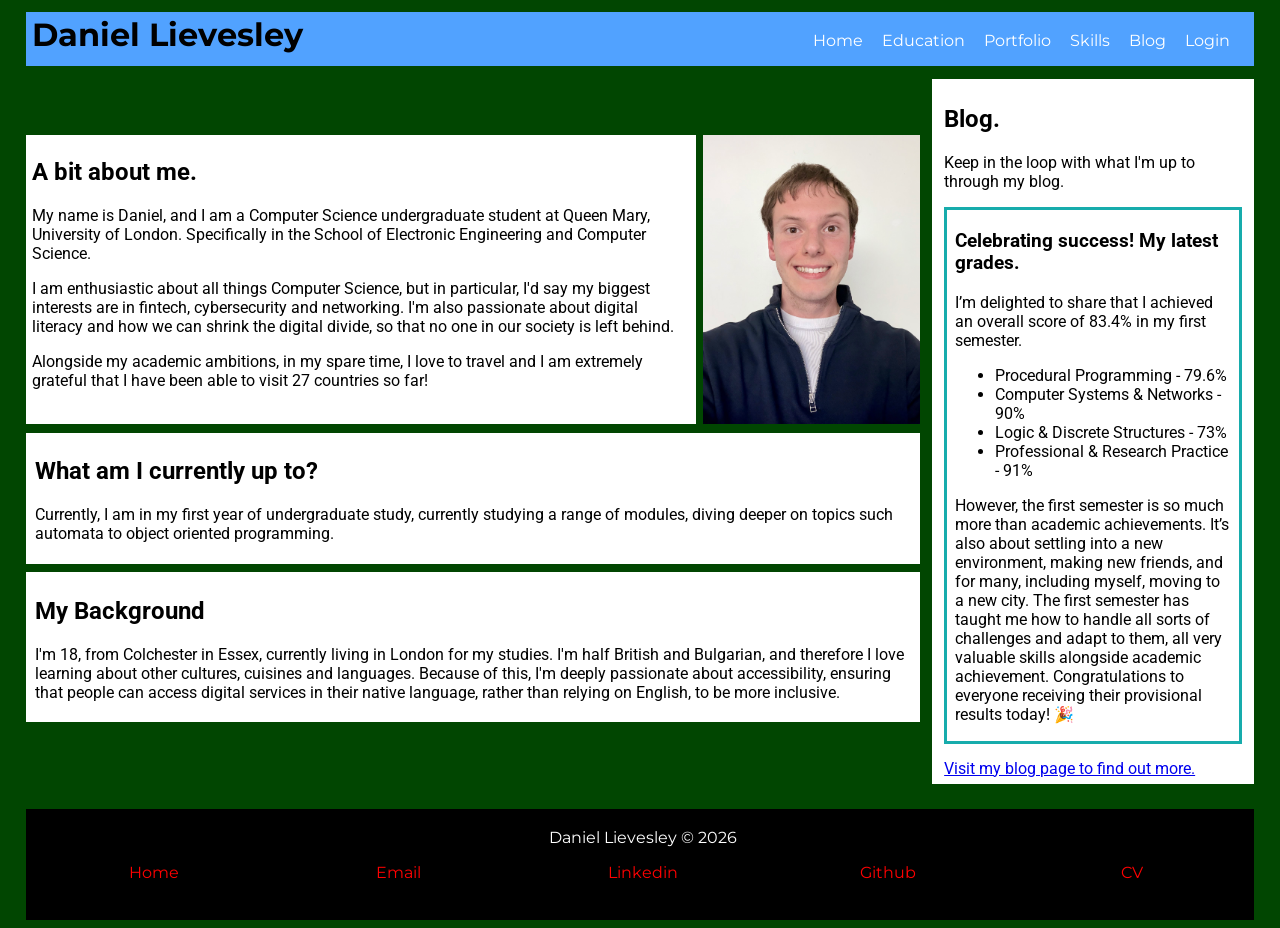
==== index.html @ 9e3c6609 "adding in CV alongside changes to nav bar and CSS styling to make it appear in footer grid" ====
<!DOCTYPE html>
<html>

<head>
  <meta charset="utf-8">
  <meta name="viewport" content="width=device-width">
  <title>Daniel Lievesley</title>
  <link rel="preconnect" href="https://fonts.googleapis.com">
  <link rel="preconnect" href="https://fonts.gstatic.com" crossorigin>
  <link href="https://fonts.googleapis.com/css2?family=Google+Sans:ital,opsz,wght@0,17..18,400..700;1,17..18,400..700&family=Montserrat:ital,wght@0,100..900;1,100..900&family=Roboto+Flex:opsz,wght,XOPQ,XTRA,YOPQ,YTDE,YTFI,YTLC,YTUC@8..144,100..1000,96,468,79,-203,738,514,712&family=Roboto:ital,wght@0,100..900;1,100..900&display=swap" rel="stylesheet">
  <link href="style.css" rel="stylesheet" type="text/css" />
  <link rel="icon" type="image/x-icon" href="/images/favicon.png">
</head>

<div class="containerstyle">
<body>
    <header> 
      <h1 id="name"> Daniel Lievesley </h1>
      <nav id="navbar">
        <ul>
          <li> <a href="index.html">Home </a> </li>
          <li> <a href="education.html">Education </a></li>
          <li> <a href="portfolio.html">Portfolio </a> </li>
          <li> <a href="skills.html">Skills </a> </li>
          <li> <a href="blogpage.html"> Blog </a> </li>
          <li> <a href="login.html"> Login </a> </li>
        </ul>
      </nav>
      </header>

  <div id="maincontent">
    <aside id="generalinfo">
        <section id="aboutme">
        <h2> A bit about me. </h2>
          <p> My name is Daniel, and I am a Computer Science undergraduate student at Queen Mary, University of London. Specifically in the School of Electronic Engineering and Computer Science. </p>
          <p> I am enthusiastic about all things Computer Science, but in particular, I'd say my biggest interests are in fintech, cybersecurity and networking. I'm also passionate about digital literacy and how we can shrink the digital divide, so that no one in our society is left behind. </p>
          <p> Alongside my academic ambitions, in my spare time, I love to travel and I am extremely grateful that I have been able to visit 27 countries so far! </p>
        </section>
        <img id="profile" src="images/Profile.jpg" alt="Self profile picture of Daniel" >
        <section id="upto">
          <h2> What am I currently up to? </h2>
          <p> Currently, I am in my first year of undergraduate study, currently studying a range of modules, diving deeper on topics such automata to object oriented programming. </p>
        </section>
        <section id="mybackground">
          <h2> My Background </h2>
          <p> I'm 18, from Colchester in Essex, currently living in London for my studies. I'm half British and Bulgarian, and therefore I love learning about other cultures, cuisines and languages. Because of this, I'm deeply passionate about accessibility, ensuring that people can access digital services in their native language, rather than relying on English, to be more inclusive. </p>
        </section>
    </aside>
    <div id="blogarea">
      <h2> Blog. </h2>
      <p> Keep in the loop with what I'm up to through my blog. </p>
      <article id="featurearticle">
        <h3> Celebrating success! My latest grades. </h3>
        <p> I’m delighted to share that I achieved an overall score of 83.4% in my first semester.
          <ul>
          <li> Procedural Programming - 79.6% </li>
          <li> Computer Systems & Networks - 90% </li>
          <li> Logic & Discrete Structures - 73% </li>
          <li> Professional & Research Practice - 91% </li>
          </ul>
          
          However, the first semester is so much more than academic achievements. It’s also about settling into a new environment, making new friends, and for many, including myself, moving to a new city. The first semester has taught me how to handle all sorts of challenges and adapt to them, all very valuable skills alongside academic achievement. 
          
          Congratulations to everyone receiving their provisional results today! 🎉 </p>
      </article>
      <a id="readmore" href="blogpage.html"> Visit my blog page to find out more. </a>
    </div>
  </div>
  <footer>
    <p id="nameftr">Daniel Lievesley © 2026</p>
    <a id="homelink" href="index.html"> Home </a>
    <a id="emaillink" href="mailto:danieljlievesley@gmail.com"> Email </a>
    <a id = "linkedinlink" href="https://www.linkedin.com/in/daniel-lievesley/"> Linkedin</a>
    <a id = "githublink" href="https://www.github.com/daniellievesley"> Github</a>
    <a id = "cvlink" href="files/CV-DanielLievesley.pdf"> CV</a>
  </footer>
</body>

</div>
</html>
---- style.css ----
/* basic styling including all page background, and margins (body) and footer styling, along with header */
body {
  background-color: rgb(1, 70, 1);
  margin-left: 2%;
  margin-right: 2%;
}

footer{
  background-color: black;
  color: white;
  font-family: 'Montserrat';
  padding-left: 0.5%;
  padding-bottom: 0.5%;
  padding-top: 0.25%;
  flex: 1;
  margin-top: 1%;
  display: grid;
  grid-template-columns: 1fr 1fr 1fr 1fr 1fr;
  grid-template-rows: 1fr 1fr;
  grid-template-areas: "name name name name name"
  "home email linkedin github cv";
}

footer p a:visited{
  text-decoration: none;
  
}
footer a {
  color: red;
}

footer p{
  grid-area: name;
}

#homelink {
  grid-area: home;
}

#emaillink {
  grid-area: email;
}

#linkedinlink {
  grid-area: linkedin;
} 

#cvlink {
  grid-area: cv;
}

#githublink {
  grid-area: github;
}

#nameftr{
  grid-area: name;
  text-align: center;
}


header{
  padding-top: 0.3%;
  background-color: rgb(81, 162, 255);
  color: black;
  font-family: 'Montserrat', Arial;
  margin-top: 0.3%;
  display: flex;
  flex: 1;
}

header h1, h5{
  margin-bottom: 0.5%;
  margin-top: 0%;
  padding-top: 0%;
  padding-left: 0.5%;
  padding-right: 1.5%;
  flex: 1
}

header a:link{
  color: white;
}

header a:visited{
  color: white;
}
/* navigation bar styling and declaration of place in flex*/

#navbar {
  flex: 2;
  font-family: 'Montserrat', Arial;
  flex: 2;
  text-align: right;
  padding-right: 2%;
}

nav ul li{
  display: inline-block;
  padding-left: 2%;
  list-style-type: none;
}

nav ul li a:link, footer a:link {
  text-decoration: none;
  text-align: center;
}

/* main content styling such as for 'tile like' design and appropriate padding */
/* home page styling which includes the aside and blog area (placed in flexbox) within grid */
#maincontent section, #maincontent #blogarea{
  background-color: white;
  color: black;
  font-family: 'Roboto', Arial;
  padding-top: 0.5%;
  padding-left: 1%;
  padding-right: 1%;
  padding-bottom: 0.5%;
  margin-top: 1%;
  margin-bottom: 0%;
}

#maincontent{
  display: flex;
  gap: 1%;
  margin-bottom: 1%;
  align-items: center;
  flex: 3;
}

#generalinfo{
  flex: 3;
}

#blogarea{
  flex:1;
}

img {
  width: 97%;
  height: auto;
}

#generalinfo{
  display: grid;
  grid-template-columns: 3fr 1fr;
  grid-template-rows: auto;
  grid-template-areas: "aboutme photo"
  "upto upto"
  "mybackground mybackground";
}

#aboutme{
  grid-area: aboutme;
}

#upto{
  grid-area: upto;
}

#mybackground{
  grid-area: mybackground;
}

#profile {
  grid-area: photo;
  justify-self: end;
  margin-top: 3%;
}

/* article styling which distinguises blog from any other info, including unique colour, and blog mini feature on home page */
article{
  background-color: rgb(23, 172, 172);
  color: white;
  font-family: 'Roboto', Arial;
  padding-top: 0.5%;
  padding-left: 1%;
  padding-right: 1%;
  padding-bottom: 0.5%;
  margin-top: 2%;
}

#blogarea article {
  border: solid rgb(23, 172, 172);
  background-color: white;
  color: black;
  font-family: 'Roboto', Arial;
  padding-top: 0.5%;
  padding-left: 2.5%;
  padding-right: 2.5%;
  padding-bottom: 0.5%;
  margin-top: 1%;
  margin-bottom: 5%;
}

article h2{
  font-family: 'Montserrat';
}

#blogcontainer{
  margin-top: 0.25%;
  display: grid;
  grid-template-columns: 1fr 1fr 1fr;
  grid-template-rows: 3fr 0.2fr;
  grid-template-areas: "blog1 blog2 blog3"
  "linktopost linktopost linktopost";
}

#blog1 {
  grid-area: blog1;
}

#blog2 {
  grid-area: blog2;
}

#blog3 {
  grid-area: blog3;
}

#linktopost {
  grid-area: linktopost;
  margin-top: 0.5%;
}

.datesub{
  font-size: 80%;
  font-family: 'Montserrat'
}

/* sub page/ specific info pages styling including title and section alongside grid assignment */

.titleofpage {
  font-family: 'Montserrat', Arial;
  background-color: rgb(90, 255, 156);
  color: black;
  margin-top: 1%;
  padding-top: 0.2%;
  padding-bottom: 0.5%;
  padding-left: 0.5%;
}

section{
  background-color: white;
  color: black;
  font-family: 'Roboto', Arial;
  padding:1%;
  margin-top: 1%;
}

#skillscontainer{
  display: grid;
  grid-template-columns: 1fr 1fr 1fr 1fr;
  grid-template-rows: 0.5fr 3fr;
  grid-template-areas: "title title title title"
  "skill1 skill2 skill3 skill4"
}

#skill1{
  grid-area: skill1;
}

#skill2{
  grid-area: skill2;
}

#skill3{
  grid-area: skill3;
}

#skill4{
  grid-area: skill4;
}

#myskills{
  grid-area:title;
}

#skill1, #skill2, #skill3, #skill4{
  background-color: rgb(166, 213, 150);
  margin-right: 2%;
  padding-left: 2%;
}

#name{
  flex: 1;
}

/* education alignment styling using grid to allow for 2d design */
#previouseducation {
  display: grid;
  grid-template-columns: 1fr 1fr;
  grid-template-rows: auto;
  grid-template-areas: "prevedu prevedu"
  "edu1 edu2";
}

#edutile1 {
  grid-area: edu1;
  margin-right: 0.5%;
}

#edutile2 {
  grid-area: edu2;
  margin-left: 0.5%;
}

#preveducationheader {
  grid-area: prevedu;
  margin-bottom: 0.5%;
}

/* specific styling to projects in portfolio, e.g grid layouts and figures */
#doodlepop {
  display: grid;
  grid-template-columns: 2fr 1fr;
  grid-template-rows: 1fr 1fr;
  grid-template-areas: "info1 eg1"
  "info2 eg2";
}

#dpinfo1{
  grid-area: info1;
}

#dpinfo2{
  grid-area: info2;
}

#egim1{
  grid-area: eg1;
}

#egim2{
  grid-area: eg2;
}

figure img{
  width: 100%;
  height: auto;
}

figcaption {
  font-family: Roboto;
}


/* forms styling for login and add blog page, including fields and buttons */
#addblog input{
  width: 98%;
}
#addblog #blogcontentinp input {
  height: 30%;
  resize: vertical;
}

#addblog #sendblog{
  background-color: lightblue;
  width: 15%;
}

#login {
  grid-area: form;
  display: flex;
  flex-direction: column;
}

#login input {
  margin-top: 1%;
}

textarea{
  width: 98%;
  height: 50%;
}

#loginareacontainer {
  display: grid;
  grid-template-columns: 1fr 1fr;
  grid-template-rows: 1fr 1fr;
  grid-template-areas: "msg guidelines"
  "form form";
}

/* within login form, styling for password policy section to emphasise it */
.loginmanagement #passwordrules {
  padding: 0%;
  background-color: rgb(245, 183, 183);
  padding-top: 0.1%;
  padding-bottom: 0.1%;
  padding-left: 1%;
}

/* essential container styling */
.containerstyle {
  display: flex;
  flex-direction: column;
}
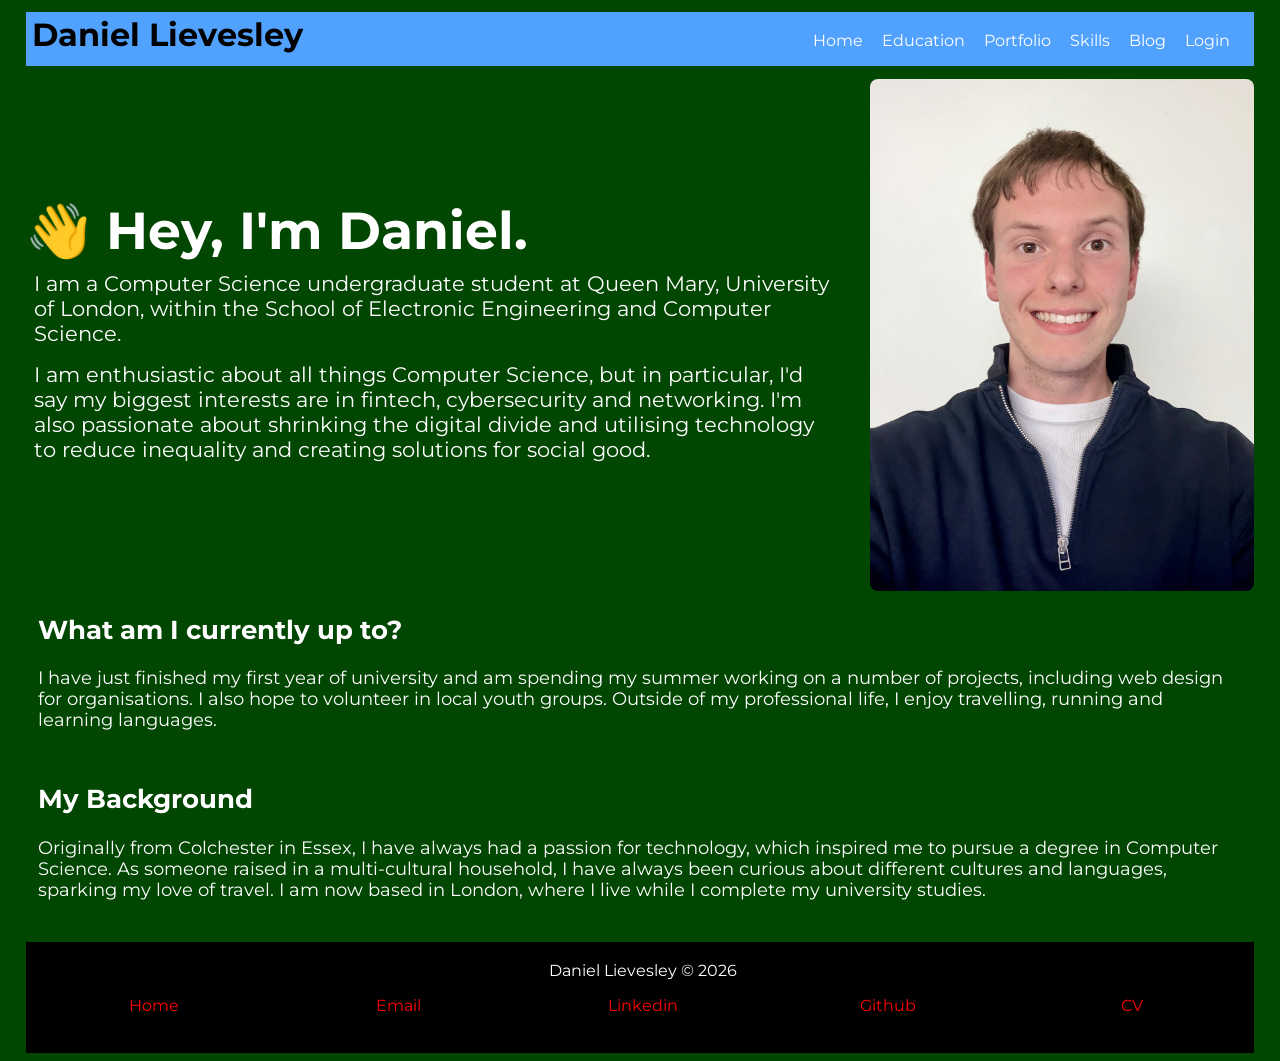
==== commit 1b29e00c: "changes to index/hero" ====
--- a/index.html
+++ b/index.html
@@ -9,6 +9,7 @@
   <link rel="preconnect" href="https://fonts.gstatic.com" crossorigin>
   <link href="https://fonts.googleapis.com/css2?family=Google+Sans:ital,opsz,wght@0,17..18,400..700;1,17..18,400..700&family=Montserrat:ital,wght@0,100..900;1,100..900&family=Roboto+Flex:opsz,wght,XOPQ,XTRA,YOPQ,YTDE,YTFI,YTLC,YTUC@8..144,100..1000,96,468,79,-203,738,514,712&family=Roboto:ital,wght@0,100..900;1,100..900&display=swap" rel="stylesheet">
   <link href="style.css" rel="stylesheet" type="text/css" />
+  <link rel="stylesheet" media="screen and (min-width: 0px) and (max-width: 768px)" href="tablet.css">
   <link rel="icon" type="image/x-icon" href="/images/favicon.png">
 </head>
 
@@ -27,44 +28,29 @@
         </ul>
       </nav>
       </header>
-
+  <div class="mainpg">
   <div id="maincontent">
-    <aside id="generalinfo">
-        <section id="aboutme">
-        <h2> A bit about me. </h2>
-          <p> My name is Daniel, and I am a Computer Science undergraduate student at Queen Mary, University of London. Specifically in the School of Electronic Engineering and Computer Science. </p>
-          <p> I am enthusiastic about all things Computer Science, but in particular, I'd say my biggest interests are in fintech, cybersecurity and networking. I'm also passionate about digital literacy and how we can shrink the digital divide, so that no one in our society is left behind. </p>
-          <p> Alongside my academic ambitions, in my spare time, I love to travel and I am extremely grateful that I have been able to visit 27 countries so far! </p>
+    <div class="maincover">
+      <div class="welcome-copy">
+        <div id="welcomeName"> 👋 Hey, I'm Daniel. </div>
+        <p> I am a Computer Science undergraduate student at Queen Mary, University of London, within the School of Electronic Engineering and Computer Science. </p>
+        <p> I am enthusiastic about all things Computer Science, but in particular, I'd say my biggest interests are in fintech, cybersecurity and networking. I'm also passionate about shrinking the digital divide and utilising technology to reduce inequality and creating solutions for social good. </p>
+      </div>
+    <aside>
+    <figure>
+      <img src="images/Profile.jpg" alt="Self profile picture of Daniel" class="hero-image">
+    </figure>
+    </aside>
+  </div>
+    </div>
+        <section class="mainpgsection" id="upto">
+          <h2> What am I currently up to? </h2>
+          <p> I have just finished my first year of university and am spending my summer working on a number of projects, including web design for organisations. I also hope to volunteer in local youth groups. Outside of my professional life, I enjoy travelling, running and learning languages. </p>
         </section>
-        <img id="profile" src="images/Profile.jpg" alt="Self profile picture of Daniel" >
-        <section id="upto">
-          <h2> What am I currently up to? </h2>
-          <p> Currently, I am in my first year of undergraduate study, currently studying a range of modules, diving deeper on topics such automata to object oriented programming. </p>
+        <section class="mainpgsection" id="mybackground">
+          <h2> My Background </h2>
+          <p> Originally from Colchester in Essex, I have always had a passion for technology, which inspired me to pursue a degree in Computer Science. As someone raised in a multi-cultural household, I have always been curious about different cultures and languages, sparking my love of travel. I am now based in London, where I live while I complete my university studies. </p>
         </section>
-        <section id="mybackground">
-          <h2> My Background </h2>
-          <p> I'm 18, from Colchester in Essex, currently living in London for my studies. I'm half British and Bulgarian, and therefore I love learning about other cultures, cuisines and languages. Because of this, I'm deeply passionate about accessibility, ensuring that people can access digital services in their native language, rather than relying on English, to be more inclusive. </p>
-        </section>
-    </aside>
-    <div id="blogarea">
-      <h2> Blog. </h2>
-      <p> Keep in the loop with what I'm up to through my blog. </p>
-      <article id="featurearticle">
-        <h3> Celebrating success! My latest grades. </h3>
-        <p> I’m delighted to share that I achieved an overall score of 83.4% in my first semester.
-          <ul>
-          <li> Procedural Programming - 79.6% </li>
-          <li> Computer Systems & Networks - 90% </li>
-          <li> Logic & Discrete Structures - 73% </li>
-          <li> Professional & Research Practice - 91% </li>
-          </ul>
-          
-          However, the first semester is so much more than academic achievements. It’s also about settling into a new environment, making new friends, and for many, including myself, moving to a new city. The first semester has taught me how to handle all sorts of challenges and adapt to them, all very valuable skills alongside academic achievement. 
-          
-          Congratulations to everyone receiving their provisional results today! 🎉 </p>
-      </article>
-      <a id="readmore" href="blogpage.html"> Visit my blog page to find out more. </a>
-    </div>
   </div>
   <footer>
     <p id="nameftr">Daniel Lievesley © 2026</p>
--- a/style.css
+++ b/style.css
@@ -121,11 +121,62 @@
 }
 
 #maincontent{
-  display: flex;
-  gap: 1%;
+  display: block;
   margin-bottom: 1%;
-  align-items: center;
-  flex: 3;
+}
+
+.maincover {
+    display: flex;
+    width: 100%;
+    align-items: center;
+    justify-content: space-between;
+    gap: 2rem;
+    margin-top: 1%;
+}
+
+.welcome-copy {
+    display: flex;
+    flex-direction: column;
+    flex: 1 1 28rem;
+    min-width: 0;
+    font-family: 'Montserrat';
+    font-size: 130%;
+    color: white;
+}
+
+.welcome-copy p{
+  margin: 1%;
+}
+
+#welcomeName{
+  font-size: 250%;
+  font-weight: bold;
+}
+
+aside {
+    flex: 0 0 24rem;
+    margin-left: auto;
+}
+
+figure {
+    margin: 0;
+}
+
+.mainpgsection{
+  background-color: transparent;
+  font-family: Montserrat;
+  color: white;
+  font-size: 110%;
+  padding-top: 0%;
+}
+
+.hero-image {
+    display: block;
+    width: 100%;
+    max-width: 100%;
+    height: auto;
+    border-radius: 8px;
+    object-fit: cover;
 }
 
 #generalinfo{
@@ -143,10 +194,10 @@
 
 #generalinfo{
   display: grid;
-  grid-template-columns: 3fr 1fr;
-  grid-template-rows: auto;
+  grid-template-columns: minmax(0, 1fr) 240px;
+  align-items: start;
   grid-template-areas: "aboutme photo"
-  "upto upto"
+  "upto photo"
   "mybackground mybackground";
 }
 
@@ -164,8 +215,11 @@
 
 #profile {
   grid-area: photo;
-  justify-self: end;
+  justify-self: center;
   margin-top: 3%;
+  width: 100%;
+  max-width: 240px;
+  height: auto;
 }
 
 /* article styling which distinguises blog from any other info, including unique colour, and blog mini feature on home page */
--- a/tablet.css
+++ b/tablet.css
@@ -0,0 +1,98 @@
+
+
+#maincontent {
+    display: grid;
+    grid-template-columns: 1fr;
+}
+
+.maincover {
+    display: flex;
+    width: 100%;
+    align-items: center;
+    justify-content: space-between;
+    gap: 1rem;
+}
+
+.welcome-copy {
+    flex: 1 1 0;
+}
+
+aside {
+    flex: 0 0 min(18rem, 45vw);
+    margin-left: auto;
+}
+
+figure {
+    margin: 0;
+}
+
+nav ul li{
+  display: block;
+  padding-left: 0%;
+  list-style-type: none;
+  text-align: center;
+  padding-bottom: 1%;
+}
+
+
+header{
+    display: flex;
+    flex-direction: column;
+    text-align: center;
+    padding-left: 0;
+    padding-right: 0;
+}
+
+header h1{
+  margin-bottom: 0.5%;
+  margin-top: 0%;
+  padding-top: 0%;
+  padding-left: 0%;
+  padding-right: 0%;
+  padding-bottom: 1%;
+  flex: 1
+}
+
+#navbar {
+    padding:0;
+}
+
+#navbar ul {
+    margin:0;
+    padding:0;
+}
+
+footer {
+    margin-top: 2.5%;
+}
+
+#skillscontainer{
+  display: flex;
+  flex-direction: column;
+}
+
+#myskills{
+    flex:1;
+}
+
+#skill1, #skill2, #skill3, #skill4 {
+    margin-top: 1%;
+    margin-bottom: 1%;
+    flex: 1
+}
+
+#doodlepop {
+  display: flex;
+  flex-direction: column;
+}
+
+#dpinfo1, #dpinfo2, #egim1, #egim2{
+  flex: 1;
+}
+
+figure img{
+  width: 100%;
+  height: auto;
+}
+
+
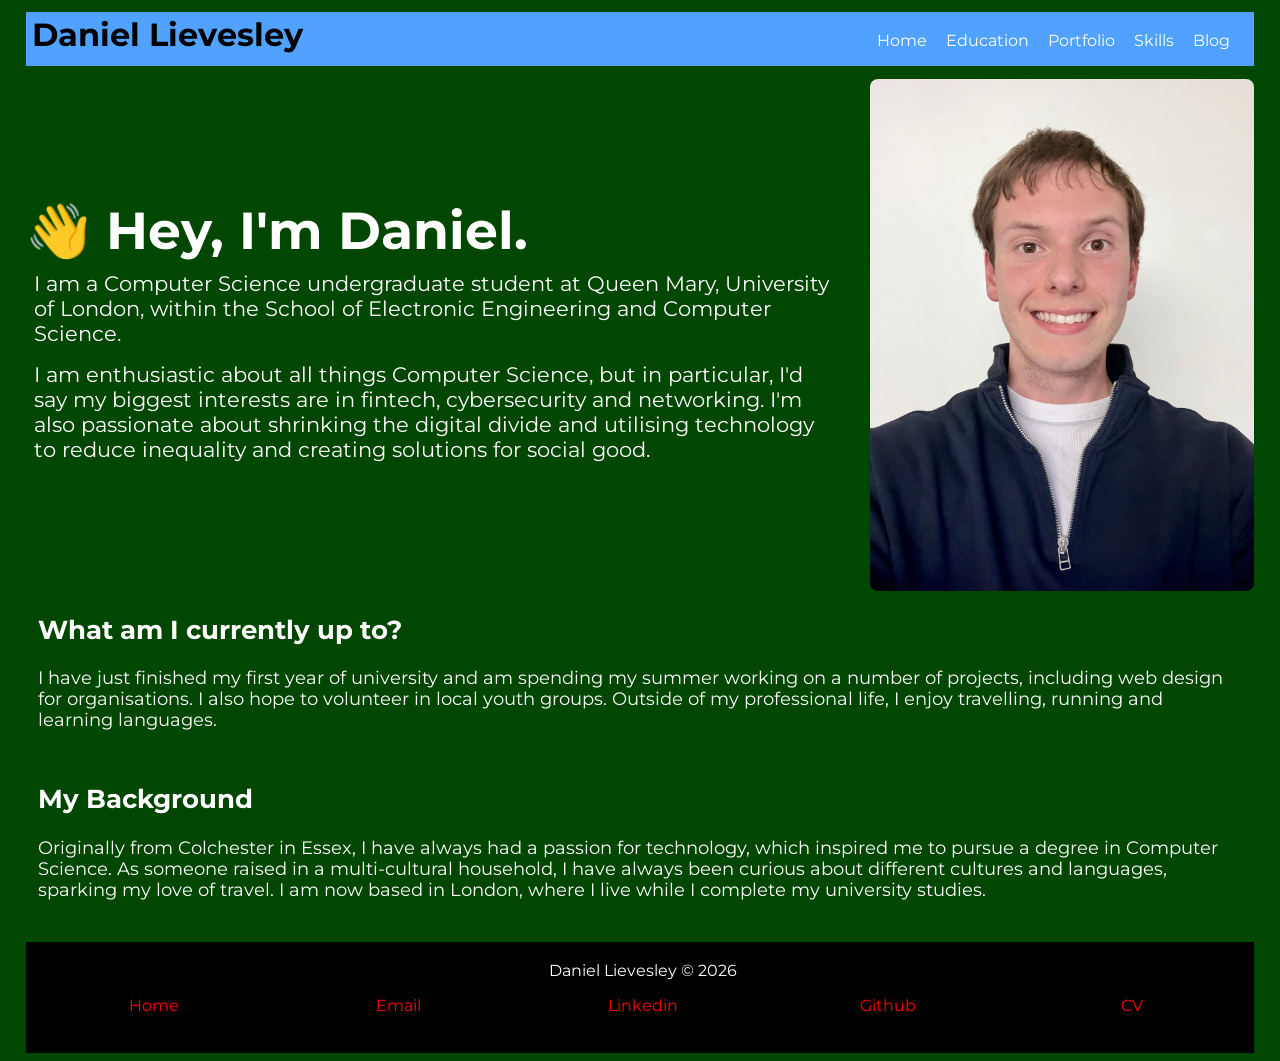
==== commit ddd7aeb0: "remove login nav" ====
--- a/index.html
+++ b/index.html
@@ -24,7 +24,6 @@
           <li> <a href="portfolio.html">Portfolio </a> </li>
           <li> <a href="skills.html">Skills </a> </li>
           <li> <a href="blogpage.html"> Blog </a> </li>
-          <li> <a href="login.html"> Login </a> </li>
         </ul>
       </nav>
       </header>
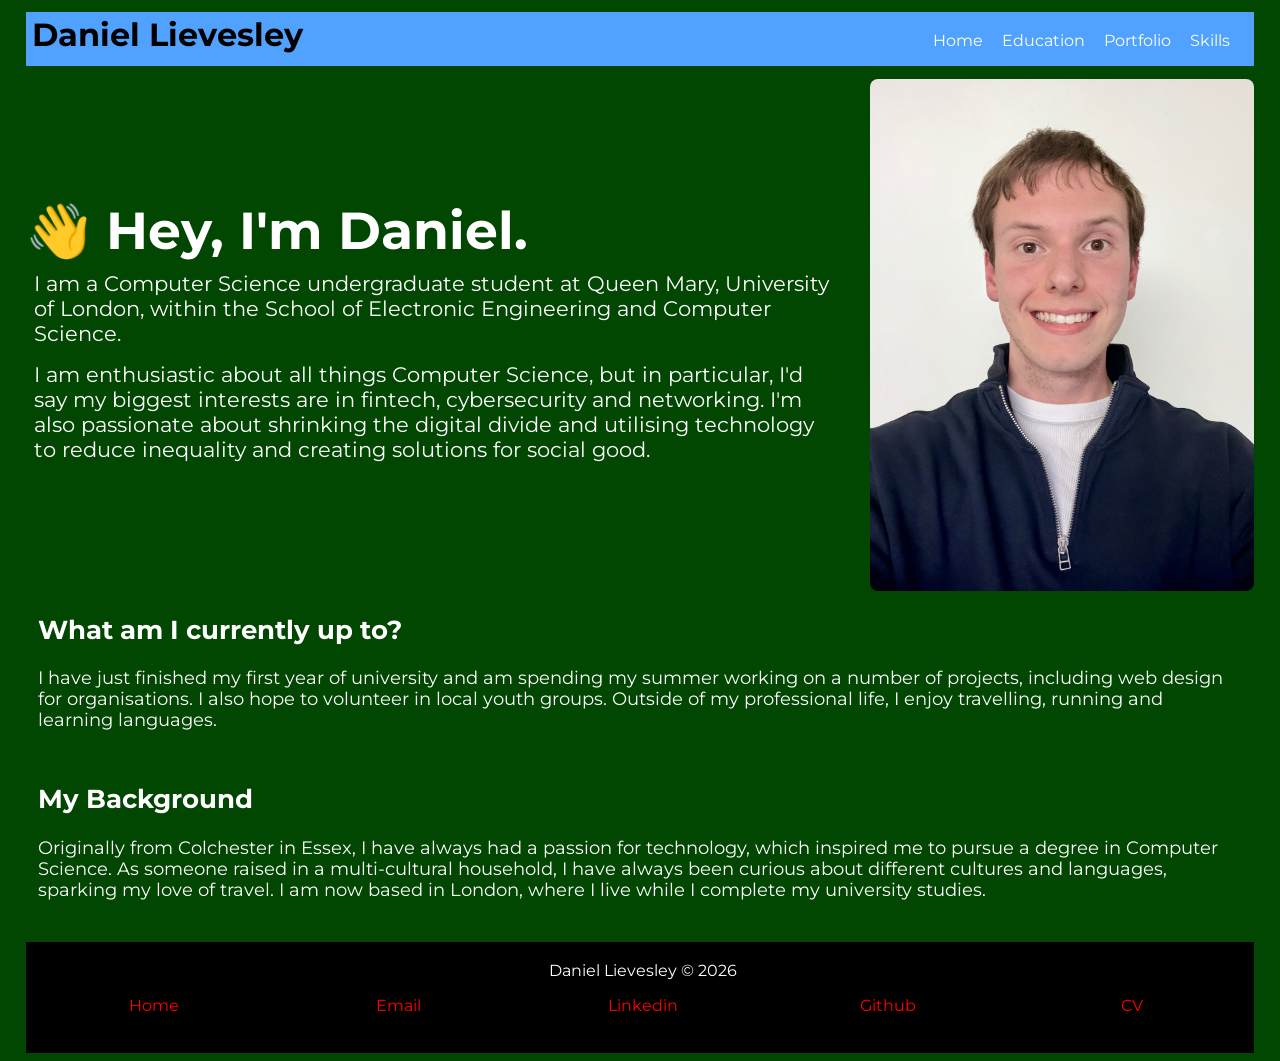
==== commit 97936f7e: "remove blog" ====
--- a/index.html
+++ b/index.html
@@ -23,7 +23,6 @@
           <li> <a href="education.html">Education </a></li>
           <li> <a href="portfolio.html">Portfolio </a> </li>
           <li> <a href="skills.html">Skills </a> </li>
-          <li> <a href="blogpage.html"> Blog </a> </li>
         </ul>
       </nav>
       </header>
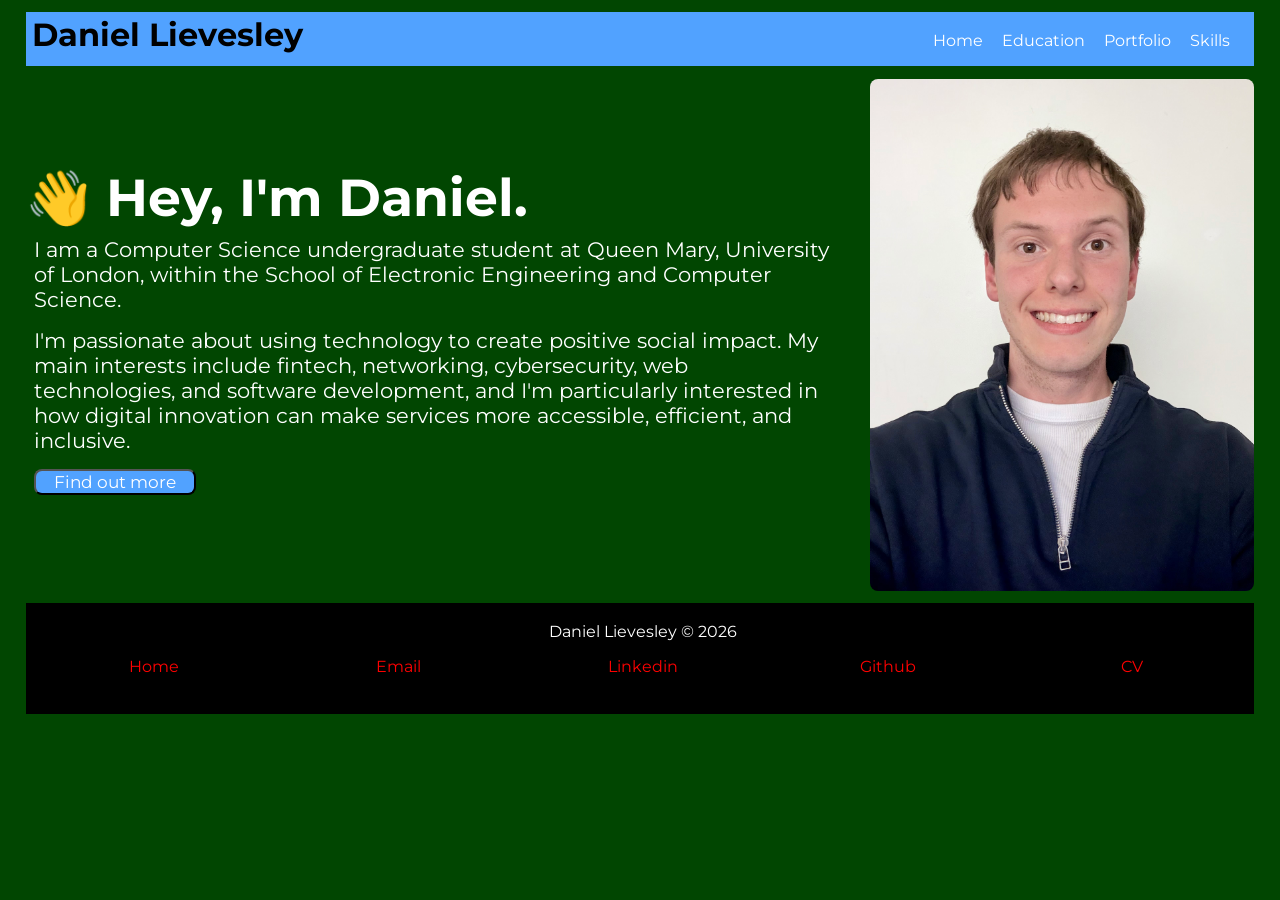
==== commit 4b9e7c5a: "new about page" ====
--- a/index.html
+++ b/index.html
@@ -32,7 +32,8 @@
       <div class="welcome-copy">
         <div id="welcomeName"> 👋 Hey, I'm Daniel. </div>
         <p> I am a Computer Science undergraduate student at Queen Mary, University of London, within the School of Electronic Engineering and Computer Science. </p>
-        <p> I am enthusiastic about all things Computer Science, but in particular, I'd say my biggest interests are in fintech, cybersecurity and networking. I'm also passionate about shrinking the digital divide and utilising technology to reduce inequality and creating solutions for social good. </p>
+        <p> I'm passionate about using technology to create positive social impact. My main interests include fintech, networking, cybersecurity, web technologies, and software development, and I'm particularly interested in how digital innovation can make services more accessible, efficient, and inclusive. </p>
+        <button> Find out more </button>
       </div>
     <aside>
     <figure>
@@ -40,16 +41,7 @@
     </figure>
     </aside>
   </div>
-    </div>
-        <section class="mainpgsection" id="upto">
-          <h2> What am I currently up to? </h2>
-          <p> I have just finished my first year of university and am spending my summer working on a number of projects, including web design for organisations. I also hope to volunteer in local youth groups. Outside of my professional life, I enjoy travelling, running and learning languages. </p>
-        </section>
-        <section class="mainpgsection" id="mybackground">
-          <h2> My Background </h2>
-          <p> Originally from Colchester in Essex, I have always had a passion for technology, which inspired me to pursue a degree in Computer Science. As someone raised in a multi-cultural household, I have always been curious about different cultures and languages, sparking my love of travel. I am now based in London, where I live while I complete my university studies. </p>
-        </section>
-  </div>
+
   <footer>
     <p id="nameftr">Daniel Lievesley © 2026</p>
     <a id="homelink" href="index.html"> Home </a>
--- a/style.css
+++ b/style.css
@@ -144,8 +144,18 @@
     color: white;
 }
 
-.welcome-copy p{
+.welcome-copy p, .welcome-copy button{
   margin: 1%;
+}
+
+.welcome-copy button{
+  width: 20%;
+  font-size: 80%;
+  text-align: center;
+  border-radius: 8px;
+  background-color: rgb(81, 162, 255);
+  color: white;
+  font-family: Montserrat;
 }
 
 #welcomeName{
@@ -302,6 +312,42 @@
   margin-top: 1%;
 }
 
+#experience-area .career{
+  padding: 0%;
+  display: flex;
+  align-items: flex-start;
+}
+
+#experience-area .career .careerbigtxt{
+  font-family: Montserrat;
+  font-size: 120%;
+}
+
+#experience-area p{
+  font-family: Montserrat;
+}
+
+#experience-area .career .careerbigtitle{
+  font-family: Montserrat;
+  font-size: 120%;
+  font-weight: bold;
+}
+
+#experience-area .career img{
+  max-width: 8%;
+  flex: 0 0 8%;
+  height: 20%;
+  object-fit: contain;
+  padding-right: 2%;
+}
+
+#experience-area .career .career-info{
+  flex: 1;
+  padding-top: -5%;
+}
+
+
+
 #skillscontainer{
   display: grid;
   grid-template-columns: 1fr 1fr 1fr 1fr;
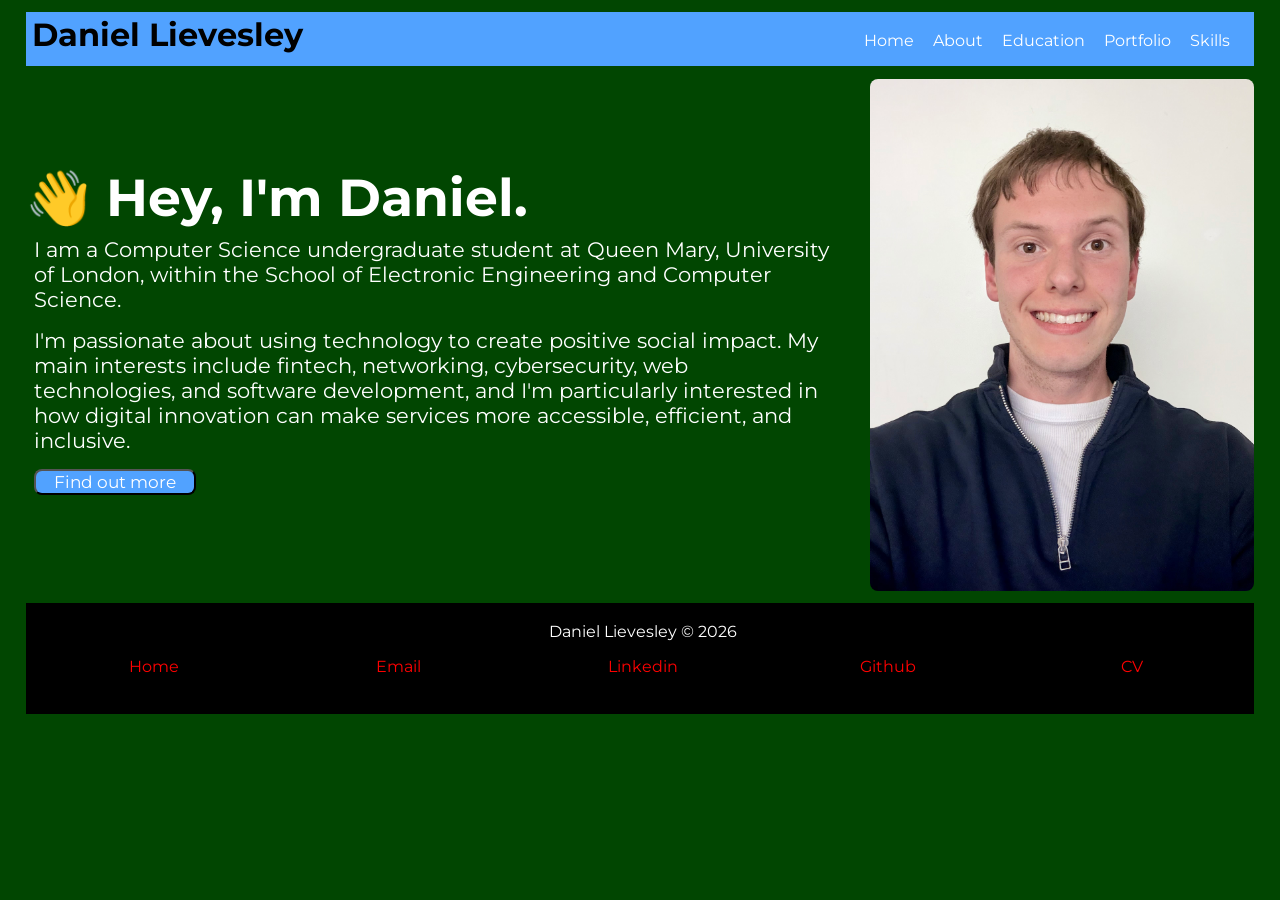
==== commit 80bab1a3: "more nav updates" ====
--- a/index.html
+++ b/index.html
@@ -20,6 +20,7 @@
       <nav id="navbar">
         <ul>
           <li> <a href="index.html">Home </a> </li>
+          <li> <a href='about.html'>About </a></li>
           <li> <a href="education.html">Education </a></li>
           <li> <a href="portfolio.html">Portfolio </a> </li>
           <li> <a href="skills.html">Skills </a> </li>
--- a/style.css
+++ b/style.css
@@ -325,6 +325,7 @@
 
 #experience-area p{
   font-family: Montserrat;
+  margin: 0.5rem;
 }
 
 #experience-area .career .careerbigtitle{
@@ -335,15 +336,37 @@
 
 #experience-area .career img{
   max-width: 8%;
+  min-width: 60px;
   flex: 0 0 8%;
   height: 20%;
   object-fit: contain;
   padding-right: 2%;
 }
 
-#experience-area .career .career-info{
+#experience-area .career .careerinfo{
   flex: 1;
-  padding-top: -5%;
+  align-self: flex-start;
+  padding-top: 0;
+  margin-top: 0;
+}
+
+#experience-area .career{
+  margin: 2%;
+}
+
+#experience-area .career .careerinfo ul{
+  padding-left: 1.7%;
+  margin-top: 1%;
+  font-size: 90%;
+}
+
+#experience-area .career .careerinfo p:first-child {
+  margin-top: 0;
+}
+
+#experience-area .career .careerinfo .careerdate{
+  font-size: 0.95rem;
+  color: #666;
 }
 
 
